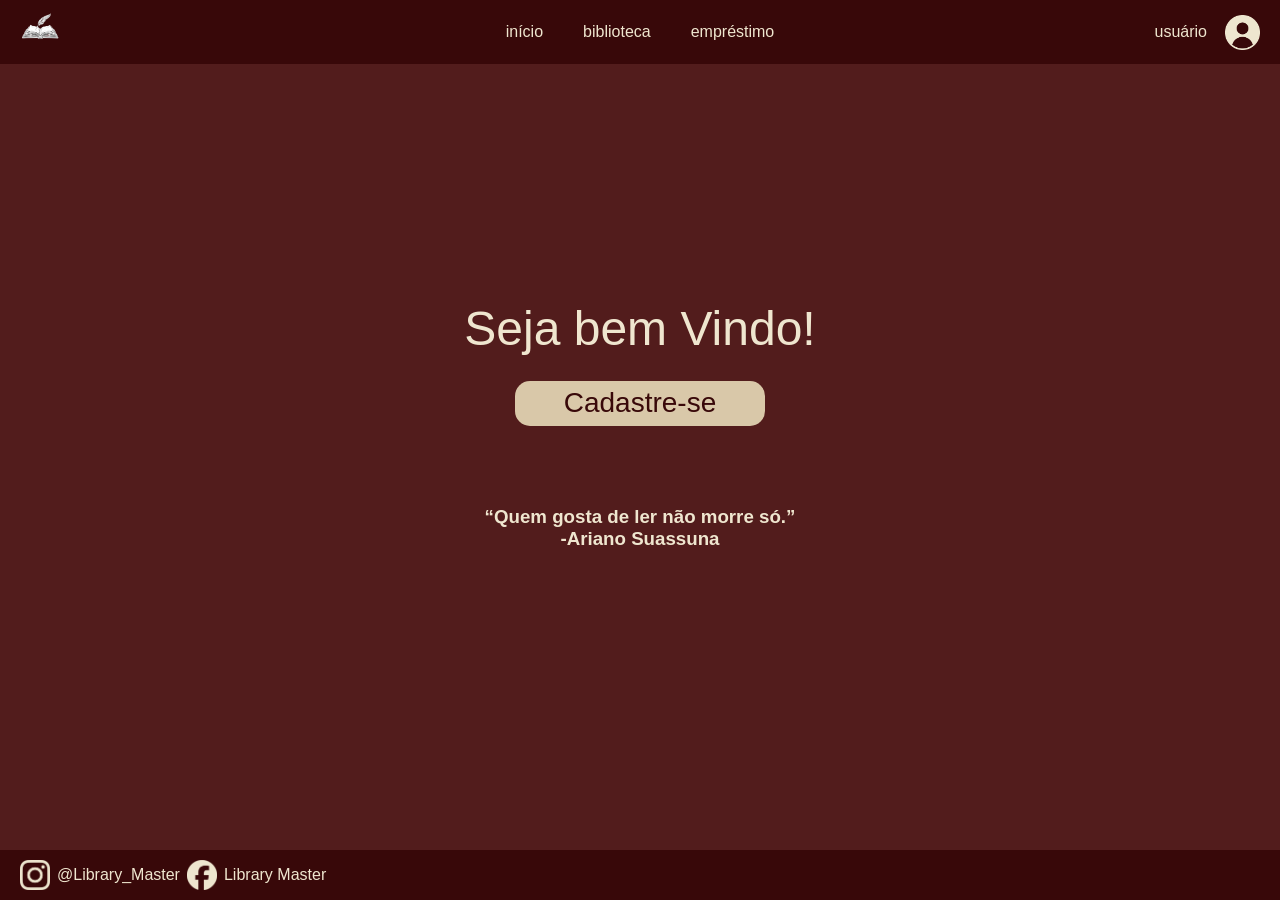
==== index.html @ 0a796143 "estrutura biblioteca" ====
<!DOCTYPE html>
<html lang="pt-br">
<head>
    <meta charset="UTF-8">
    <meta name="viewport" content="width=device-width, initial-scale=1.0">
    <title>Library Master</title>
    <link rel="stylesheet" href="estilo/style.css">
    
</head>
<body>
    <header id="cab">
        <nav id="hotbar">
            <div><img src="imagens/logo_oficial-removebg-preview.png" alt="Nossa Logo" id="logo"></div>
            <div id="menu">
                <a href="index.html">início</a>
                <a href="biblioteca.html">biblioteca</a>
                <a href="emprestimo.html">empréstimo</a></li>
            </div>
            
        
        <div id="user">
            <a href="usuario.html">usuário</a>
            <img src="imagens/user_icon-removebg-preview.png" alt="icone de usuário">
        
        </div>
            </nav>
    </header>
    
    <main id="imain">
        <div id="bv">
            <h2>Seja bem Vindo!</h1>
            <a href="login.html"> <button id="cad">Cadastre-se</button></a>
        </div>
        <div id="poscad" class="hidden">
            <h1 id="nomeuse"></h1>
            <h2>Pronto para explorar o mundo da leitura?</h2>
        </div>
        

        <h3 id="frase">“Quem gosta de ler não morre só.”<br>-Ariano Suassuna</h3>
    </main>
    <footer id="rod"> 
        <div id="soc-mid">
            <img src="imagens/inst-icon-removebg-preview.png" alt="icone instagram">
            <p>@Library_Master</p>
            <img src="imagens/face-icon-removebg-preview.png" alt="icone facebook">
            <p>Library Master</p>
        </div>
    </footer>
    <script src="JS/script.js"></script>
</body>
</html>
---- estilo/style.css ----
/* variaveis da paleta de cores*/
:root{
    --fundo: #521C1C;
    --cor2: #380809 ;
    --cor3: #EFE6CF ;
    --cor4: #D9C8A9;
    --fonteprin: 'Open Sans', sans-serif;

}


*{
    padding: 0;
    margin: 0;
    font-family: var(--fonteprin);
    

}

main{
    flex: 1;
}
body{
    background-color: var(--fundo);
    min-height: 100vh;
    display: flex;         
    flex-direction: column; 
    margin: 0;             
}
.hidden{
    display: none;
}

/*rodape e cabeçalho*/
#logo{
    width: 40px;
}

#cab{
    background-color: var(--cor2);

    position: fixed;
    top:0;
    left: 0;
    width: 100%;
    z-index: 1000;
}
#cab #hotbar {
    display: grid;
    grid-template-columns: 1fr auto 1fr;
    align-items: center;
    padding: 10px 20px;

}

#cab #user img{
    width: 35px;
}
#user{
    display: flex;
    align-items: center;
    gap: 8px;
    justify-self: end;
}

#menu{
    display: flex;
    gap: 20px;
    justify-self: center;
}

#cab #hotbar input{
    justify-self: end;
    padding: 5px 10px;
    border-radius: 6px;
    border: none;

    background-color: var(--cor3);
}
#cab #hotbar input::placeholder{
color: var(--cor2);
}

#cab a{
    text-decoration: none; 
    color: var(--cor3); 
    transition: 0.5s;
    padding: 5px 10px;
    border-radius: 5px;
}

#cab a:hover{
    color: var(--cor2);
    background-color: var(--cor3);
}

#rod{
padding: 10px 20px;
color: var(--cor3);
background-color: var(--cor2);
font-family: 'Open Sans';

}
#soc-mid{
    display: flex;
    gap: 7px;
    align-items: center;
}
#rod img{
    width: 30px;
}

/*Area de estilo do inicio*/
#imain{
    flex: 1; /* Faz o main ocupar todo o espaço disponível entre topo e rodapé */
    display: flex;
    flex-direction: column;
    justify-content: center; /* Centraliza verticalmente */
    align-items: center;     /* Centraliza horizontalmente */
    text-align: center;
    padding: 20px;
}
#bv{
    margin-bottom: 80px;
}
#bv h2{
    color: var(--cor3);
    font-size: 48px; /* Tamanho maior como na imagem */
    font-weight: normal;
    margin-bottom: 25px;

}
#bv #cad{
    border: none;
    border-radius: 15px;
    width: auto;
    min-width: 250px;
    height: auto;
    min-height: 45px;
    background-color: var(--cor4);
    font-size: 28px;
    color: var(--cor2);

    cursor: pointer;

    transition: 0.5s;
}
#bv #cad:hover{
    color: var(--cor3);
    background-color: var(--cor2);
}
#frase {
    color: var(--cor3);
}


/*Area de estilo do login*/
#areacad{
    height: 100vh;

    display: flex;
    justify-content: center;
    align-items: center;   
    background-color: var(--fundo);

    animation: fadeIn 0.8s ease forwards;
    opacity: 0;
}
@keyframes fadeIn {
    from {
        opacity: 0;
        transform: translateY(20px); /* começa um pouco abaixo */
    }
    to {
        opacity: 1;
        transform: translateY(0);
    }
}

#login{
    box-shadow: 0 10px 30px rgba(0, 0, 0, 0.508);

    width: 400px;
    height: 300px;

    display: flex;
    flex-direction: column;
    justify-content: center; /* vertical */
    align-items: center;     /* horizontal */
    gap: 10px;

    background-color: rgba(255, 255, 255, 0.151); /* transparência */
    backdrop-filter: blur(20px);
    -webkit-backdrop-filter: blur(20px);
    

    border: 1px solid;
    border-radius: 15px;
    border-color: var(--cor4);
}
#login h2 {
    color: var(--cor3);
    margin-bottom: 10px;
}

#login input{
    background-color: var(--cor3);
    color: var(--cor2);
    width: 80%;
    margin:10px 0;
    padding: 8px;
    border: none;
    border-radius: 8px;

    font-size:15px;
}
#login input[type="submit"]{
    width: 50%;
    cursor: pointer;
    transition: 0.5s;
}
#login input[type="submit"]:hover{
    color: var(--cor3);
    background-color: var(--cor2);
}
#logocad{
    position: absolute;
    top: 40px;
    left: 50%;
    transform: translateX(-50%);
    width: 300px;
}
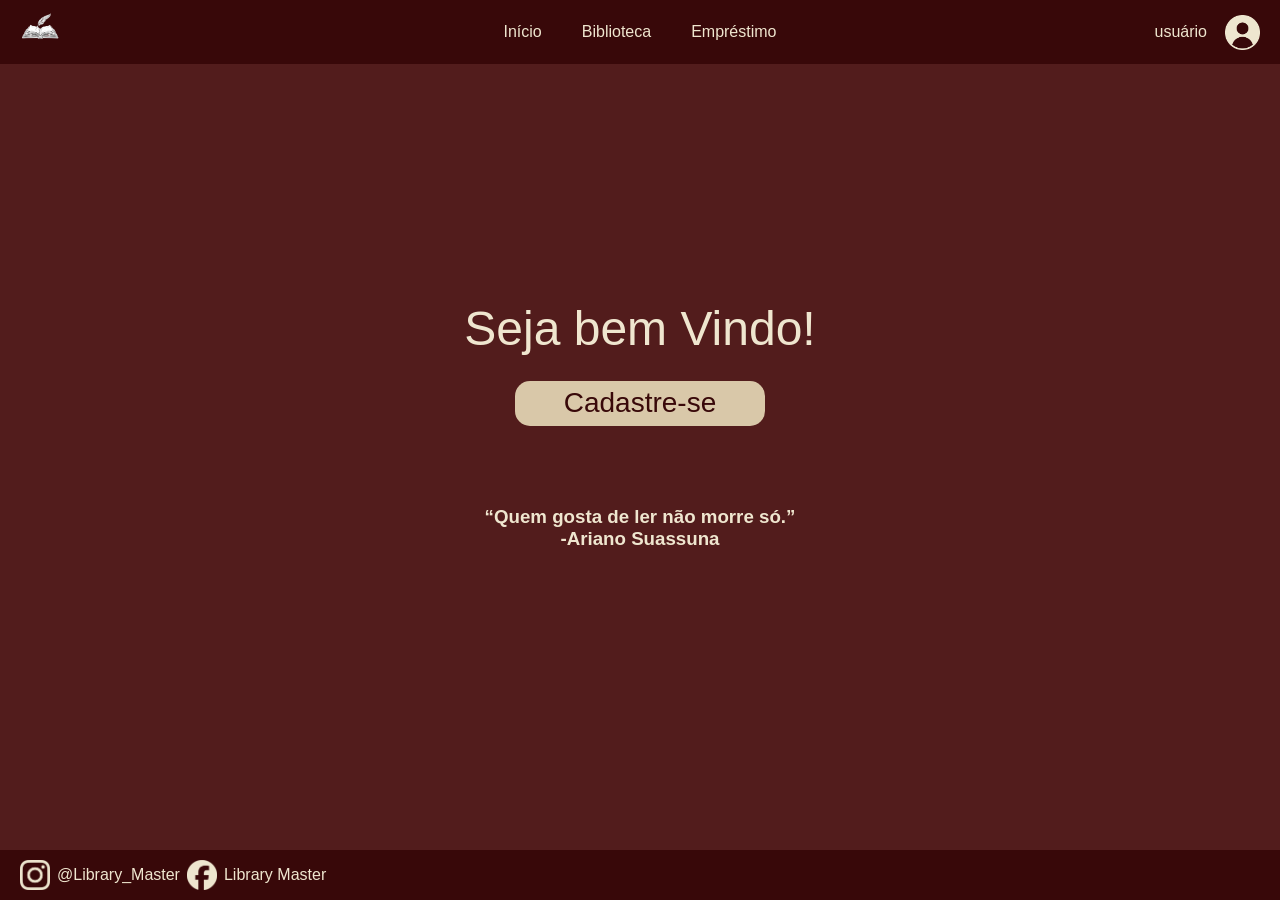
==== commit eb213be3: "algumas correções" ====
--- a/index.html
+++ b/index.html
@@ -12,9 +12,9 @@
         <nav id="hotbar">
             <div><img src="imagens/logo_oficial-removebg-preview.png" alt="Nossa Logo" id="logo"></div>
             <div id="menu">
-                <a href="index.html">início</a>
-                <a href="biblioteca.html">biblioteca</a>
-                <a href="emprestimo.html">empréstimo</a></li>
+                <a href="index.html">Início</a>
+                <a href="biblioteca.html">Biblioteca</a>
+                <a href="emprestimo.html">Empréstimo</a>
             </div>
             
         
--- a/estilo/style.css
+++ b/estilo/style.css
@@ -100,6 +100,8 @@
 background-color: var(--cor2);
 font-family: 'Open Sans';
 
+
+z-index: 1001;
 }
 #soc-mid{
     display: flex;
@@ -228,5 +230,5 @@
     top: 40px;
     left: 50%;
     transform: translateX(-50%);
-    width: 300px;
+    width: 200px;
 }
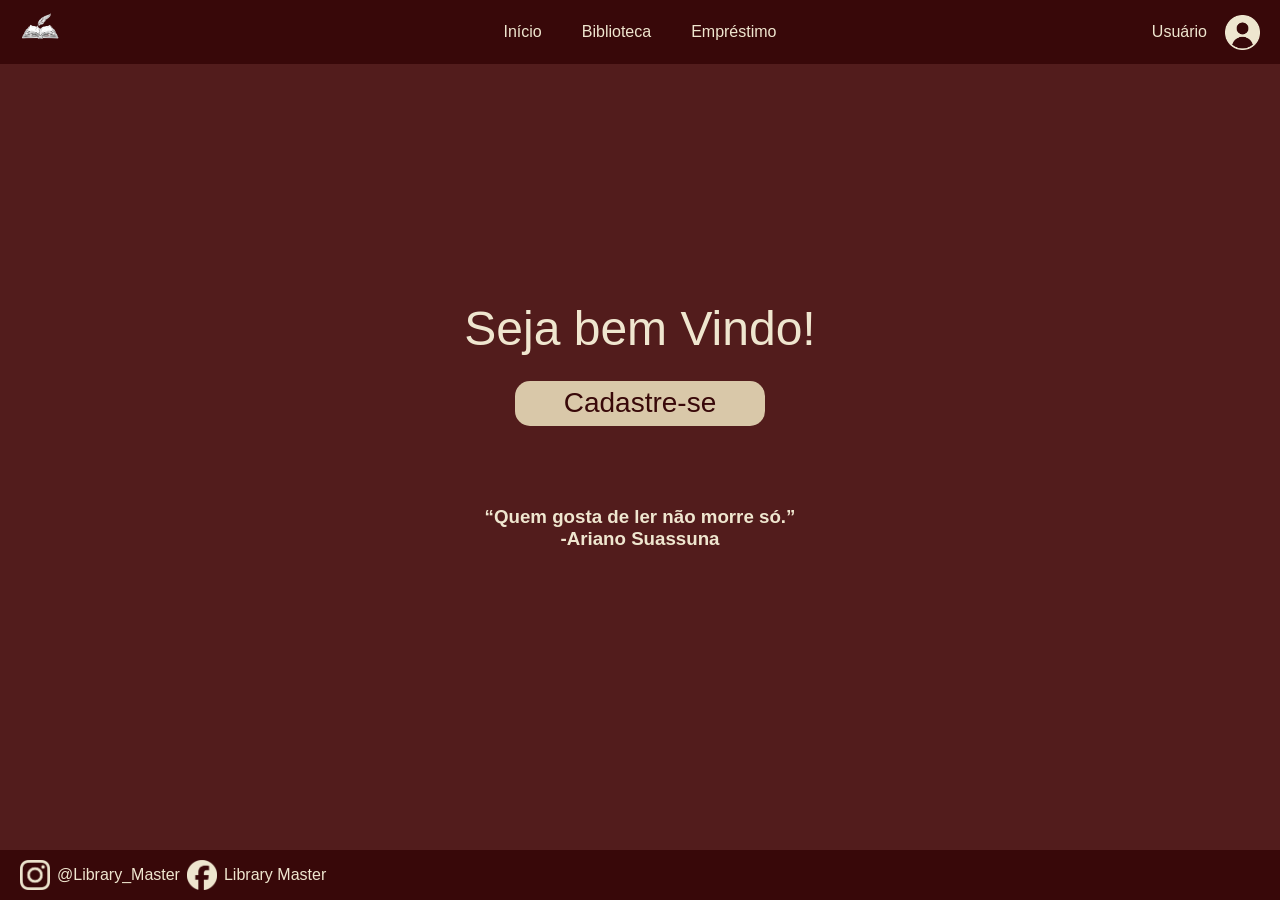
==== commit 0a386ad4: "estrutura JS" ====
--- a/index.html
+++ b/index.html
@@ -19,7 +19,7 @@
             
         
         <div id="user">
-            <a href="usuario.html">usuário</a>
+            <a href="usuario.html">Usuário</a>
             <img src="imagens/user_icon-removebg-preview.png" alt="icone de usuário">
         
         </div>
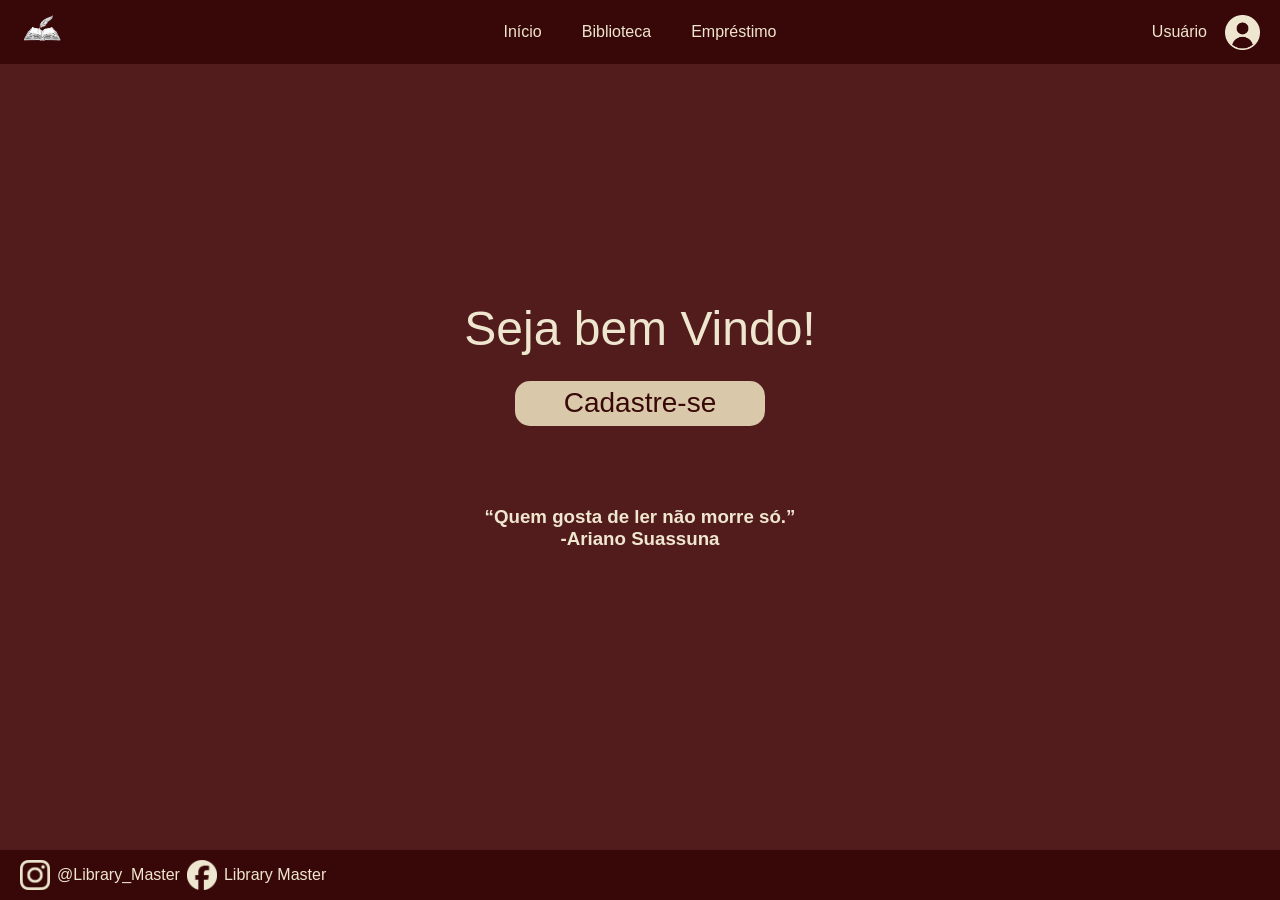
==== commit 36642255: "isso" ====
--- a/index.html
+++ b/index.html
@@ -4,13 +4,17 @@
     <meta charset="UTF-8">
     <meta name="viewport" content="width=device-width, initial-scale=1.0">
     <title>Library Master</title>
+
+    <link rel="stylesheet" href="estilo/footer.css">
+        <link rel="stylesheet" href="estilo/hotbar.css">
+
     <link rel="stylesheet" href="estilo/style.css">
     
 </head>
 <body>
     <header id="cab">
         <nav id="hotbar">
-            <div><img src="imagens/logo_oficial-removebg-preview.png" alt="Nossa Logo" id="logo"></div>
+            <div id="lgesp"><img src="imagens/logo_oficial-removebg-preview.png" alt="Nossa Logo" id="logo"></div>
             <div id="menu">
                 <a href="index.html">Início</a>
                 <a href="biblioteca.html">Biblioteca</a>
@@ -32,10 +36,10 @@
             <a href="login.html"> <button id="cad">Cadastre-se</button></a>
         </div>
         <div id="poscad" class="hidden">
-            <h1 id="nomeuse"></h1>
-            <h2>Pronto para explorar o mundo da leitura?</h2>
-        </div>
-        
+
+        <h2 id="nomeuse"></h2>
+
+    </div>
 
         <h3 id="frase">“Quem gosta de ler não morre só.”<br>-Ariano Suassuna</h3>
     </main>
@@ -47,6 +51,9 @@
             <p>Library Master</p>
         </div>
     </footer>
-    <script src="JS/script.js"></script>
+
+<script src="JS/livros.js"></script>
+<script src="JS/storage.js"></script>
+<script src="JS/main.js"></script>
 </body>
 </html>
--- a/estilo/footer.css
+++ b/estilo/footer.css
@@ -0,0 +1,27 @@
+:root {
+  --fundo: #521c1c;
+  --cor2: #380809;
+  --cor3: #efe6cf;
+  --cor4: #d9c8a9;
+  --fonteprin: "Open Sans", sans-serif;
+  --sombra: 0 10px 30px rgba(0, 0, 0, 0.508);
+  --sombra2: 10px 5px 20px 0px rgba(0, 0, 0, 0.508);
+  --sombra-l: 0px 0px 12px 2px rgba(0, 0, 0, 0.555);
+}
+
+#rod {
+  padding: 10px 20px;
+  color: var(--cor3);
+  background-color: var(--cor2);
+  font-family: "Open Sans";
+
+  z-index: 1001;
+}
+#soc-mid {
+  display: flex;
+  gap: 7px;
+  align-items: center;
+}
+#rod img {
+  width: 30px;
+}
--- a/estilo/hotbar.css
+++ b/estilo/hotbar.css
@@ -0,0 +1,81 @@
+:root {
+  --fundo: #521c1c;
+  --cor2: #380809;
+  --cor3: #efe6cf;
+  --cor4: #d9c8a9;
+  --fonteprin: "Open Sans", sans-serif;
+  --sombra: 0 10px 30px rgba(0, 0, 0, 0.508);
+  --sombra2: 10px 5px 20px 0px rgba(0, 0, 0, 0.508);
+  --sombra-l: 0px 0px 12px 2px rgba(0, 0, 0, 0.555);
+}
+
+/*rodape e cabeçalho*/
+#logo {
+  width: 40px;
+}
+#lgesp {
+  width: 44px;
+  height: 44px;
+
+  display: flex;
+  flex-direction: column;
+  justify-content: center; /* vertical */
+  align-items: center; /* horizontal */
+}
+
+#cab {
+  background-color: var(--cor2);
+
+  position: fixed;
+  top: 0;
+  left: 0;
+  width: 100%;
+  z-index: 1000;
+}
+#cab #hotbar {
+  display: grid;
+  grid-template-columns: 1fr auto 1fr;
+  align-items: center;
+  padding: 10px 20px;
+}
+
+#cab #user img {
+  width: 35px;
+}
+#user {
+  display: flex;
+  align-items: center;
+  gap: 8px;
+  justify-self: end;
+}
+
+#menu {
+  display: flex;
+  gap: 20px;
+  justify-self: center;
+}
+
+#cab #hotbar input {
+  justify-self: end;
+  padding: 5px 10px;
+  border-radius: 6px;
+  border: none;
+
+  background-color: var(--cor3);
+}
+#cab #hotbar input::placeholder {
+  color: var(--cor2);
+}
+
+#cab a {
+  text-decoration: none;
+  color: var(--cor3);
+  transition: 0.5s;
+  padding: 5px 10px;
+  border-radius: 5px;
+}
+
+#cab a:hover {
+  color: var(--cor2);
+  background-color: var(--cor3);
+}
--- a/estilo/style.css
+++ b/estilo/style.css
@@ -1,234 +1,155 @@
 /* variaveis da paleta de cores*/
-:root{
-    --fundo: #521C1C;
-    --cor2: #380809 ;
-    --cor3: #EFE6CF ;
-    --cor4: #D9C8A9;
-    --fonteprin: 'Open Sans', sans-serif;
-
+:root {
+  --fundo: #521c1c;
+  --cor2: #380809;
+  --cor3: #efe6cf;
+  --cor4: #d9c8a9;
+  --fonteprin: "Open Sans", sans-serif;
 }
 
-
-*{
-    padding: 0;
-    margin: 0;
-    font-family: var(--fonteprin);
-    
-
+* {
+  padding: 0;
+  margin: 0;
+  font-family: var(--fonteprin);
 }
 
-main{
-    flex: 1;
+main {
+  flex: 1;
 }
-body{
-    background-color: var(--fundo);
-    min-height: 100vh;
-    display: flex;         
-    flex-direction: column; 
-    margin: 0;             
+body {
+  background-color: var(--fundo);
+  min-height: 100vh;
+  display: flex;
+  flex-direction: column;
+  margin: 0;
 }
-.hidden{
-    display: none;
-}
-
-/*rodape e cabeçalho*/
-#logo{
-    width: 40px;
-}
-
-#cab{
-    background-color: var(--cor2);
-
-    position: fixed;
-    top:0;
-    left: 0;
-    width: 100%;
-    z-index: 1000;
-}
-#cab #hotbar {
-    display: grid;
-    grid-template-columns: 1fr auto 1fr;
-    align-items: center;
-    padding: 10px 20px;
-
-}
-
-#cab #user img{
-    width: 35px;
-}
-#user{
-    display: flex;
-    align-items: center;
-    gap: 8px;
-    justify-self: end;
-}
-
-#menu{
-    display: flex;
-    gap: 20px;
-    justify-self: center;
-}
-
-#cab #hotbar input{
-    justify-self: end;
-    padding: 5px 10px;
-    border-radius: 6px;
-    border: none;
-
-    background-color: var(--cor3);
-}
-#cab #hotbar input::placeholder{
-color: var(--cor2);
-}
-
-#cab a{
-    text-decoration: none; 
-    color: var(--cor3); 
-    transition: 0.5s;
-    padding: 5px 10px;
-    border-radius: 5px;
-}
-
-#cab a:hover{
-    color: var(--cor2);
-    background-color: var(--cor3);
-}
-
-#rod{
-padding: 10px 20px;
-color: var(--cor3);
-background-color: var(--cor2);
-font-family: 'Open Sans';
-
-
-z-index: 1001;
-}
-#soc-mid{
-    display: flex;
-    gap: 7px;
-    align-items: center;
-}
-#rod img{
-    width: 30px;
+.hidden {
+  display: none;
 }
 
 /*Area de estilo do inicio*/
-#imain{
-    flex: 1; /* Faz o main ocupar todo o espaço disponível entre topo e rodapé */
-    display: flex;
-    flex-direction: column;
-    justify-content: center; /* Centraliza verticalmente */
-    align-items: center;     /* Centraliza horizontalmente */
-    text-align: center;
-    padding: 20px;
+#imain {
+  flex: 1; /* Faz o main ocupar todo o espaço disponível entre topo e rodapé */
+  display: flex;
+  flex-direction: column;
+  justify-content: center; /* Centraliza verticalmente */
+  align-items: center; /* Centraliza horizontalmente */
+  text-align: center;
+  padding: 20px;
 }
-#bv{
-    margin-bottom: 80px;
+#bv {
+  margin-bottom: 80px;
 }
-#bv h2{
-    color: var(--cor3);
-    font-size: 48px; /* Tamanho maior como na imagem */
-    font-weight: normal;
-    margin-bottom: 25px;
+#bv h2 {
+  color: var(--cor3);
+  font-size: 48px; /* Tamanho maior como na imagem */
+  font-weight: normal;
+  margin-bottom: 25px;
+}
+#bv #cad {
+  border: none;
+  border-radius: 15px;
+  width: auto;
+  min-width: 250px;
+  height: auto;
+  min-height: 45px;
+  background-color: var(--cor4);
+  font-size: 28px;
+  color: var(--cor2);
 
+  cursor: pointer;
+
+  transition: 0.5s;
 }
-#bv #cad{
-    border: none;
-    border-radius: 15px;
-    width: auto;
-    min-width: 250px;
-    height: auto;
-    min-height: 45px;
-    background-color: var(--cor4);
-    font-size: 28px;
-    color: var(--cor2);
-
-    cursor: pointer;
-
-    transition: 0.5s;
-}
-#bv #cad:hover{
-    color: var(--cor3);
-    background-color: var(--cor2);
+#bv #cad:hover {
+  color: var(--cor3);
+  background-color: var(--cor2);
 }
 #frase {
-    color: var(--cor3);
+  color: var(--cor3);
 }
 
+#poscad {
+  margin-bottom: 80px;
+}
+#poscad h2 {
+  color: var(--cor3);
+  font-size: 48px; /* Tamanho maior como na imagem */
+  font-weight: normal;
+  margin-bottom: 25px;
+}
+/*Area de estilo do login*/
+#areacad {
+  height: 100vh;
 
-/*Area de estilo do login*/
-#areacad{
-    height: 100vh;
+  display: flex;
+  justify-content: center;
+  align-items: center;
+  background-color: var(--fundo);
 
-    display: flex;
-    justify-content: center;
-    align-items: center;   
-    background-color: var(--fundo);
-
-    animation: fadeIn 0.8s ease forwards;
-    opacity: 0;
+  animation: fadeIn 0.8s ease forwards;
+  opacity: 0;
 }
 @keyframes fadeIn {
-    from {
-        opacity: 0;
-        transform: translateY(20px); /* começa um pouco abaixo */
-    }
-    to {
-        opacity: 1;
-        transform: translateY(0);
-    }
+  from {
+    opacity: 0;
+    transform: translateY(20px); /* começa um pouco abaixo */
+  }
+  to {
+    opacity: 1;
+    transform: translateY(0);
+  }
 }
 
-#login{
-    box-shadow: 0 10px 30px rgba(0, 0, 0, 0.508);
+#login {
+  box-shadow: 0 10px 30px rgba(0, 0, 0, 0.508);
 
-    width: 400px;
-    height: 300px;
+  width: 400px;
+  height: 300px;
 
-    display: flex;
-    flex-direction: column;
-    justify-content: center; /* vertical */
-    align-items: center;     /* horizontal */
-    gap: 10px;
+  display: flex;
+  flex-direction: column;
+  justify-content: center; /* vertical */
+  align-items: center; /* horizontal */
+  gap: 10px;
 
-    background-color: rgba(255, 255, 255, 0.151); /* transparência */
-    backdrop-filter: blur(20px);
-    -webkit-backdrop-filter: blur(20px);
-    
+  background-color: rgba(255, 255, 255, 0.151); /* transparência */
+  backdrop-filter: blur(20px);
+  -webkit-backdrop-filter: blur(20px);
 
-    border: 1px solid;
-    border-radius: 15px;
-    border-color: var(--cor4);
+  border: 1px solid;
+  border-radius: 15px;
+  border-color: var(--cor4);
 }
 #login h2 {
-    color: var(--cor3);
-    margin-bottom: 10px;
+  color: var(--cor3);
+  margin-bottom: 10px;
 }
 
-#login input{
-    background-color: var(--cor3);
-    color: var(--cor2);
-    width: 80%;
-    margin:10px 0;
-    padding: 8px;
-    border: none;
-    border-radius: 8px;
+#login input {
+  background-color: var(--cor3);
+  color: var(--cor2);
+  width: 80%;
+  margin: 10px 0;
+  padding: 8px;
+  border: none;
+  border-radius: 8px;
 
-    font-size:15px;
+  font-size: 15px;
 }
-#login input[type="submit"]{
-    width: 50%;
-    cursor: pointer;
-    transition: 0.5s;
+#login input[type="button"] {
+  width: 50%;
+  cursor: pointer;
+  transition: 0.5s;
 }
-#login input[type="submit"]:hover{
-    color: var(--cor3);
-    background-color: var(--cor2);
+#login input[type="button"]:hover {
+  color: var(--cor3);
+  background-color: var(--cor2);
 }
-#logocad{
-    position: absolute;
-    top: 40px;
-    left: 50%;
-    transform: translateX(-50%);
-    width: 200px;
+#logocad {
+  position: absolute;
+  top: 40px;
+  left: 50%;
+  transform: translateX(-50%);
+  width: 200px;
 }
